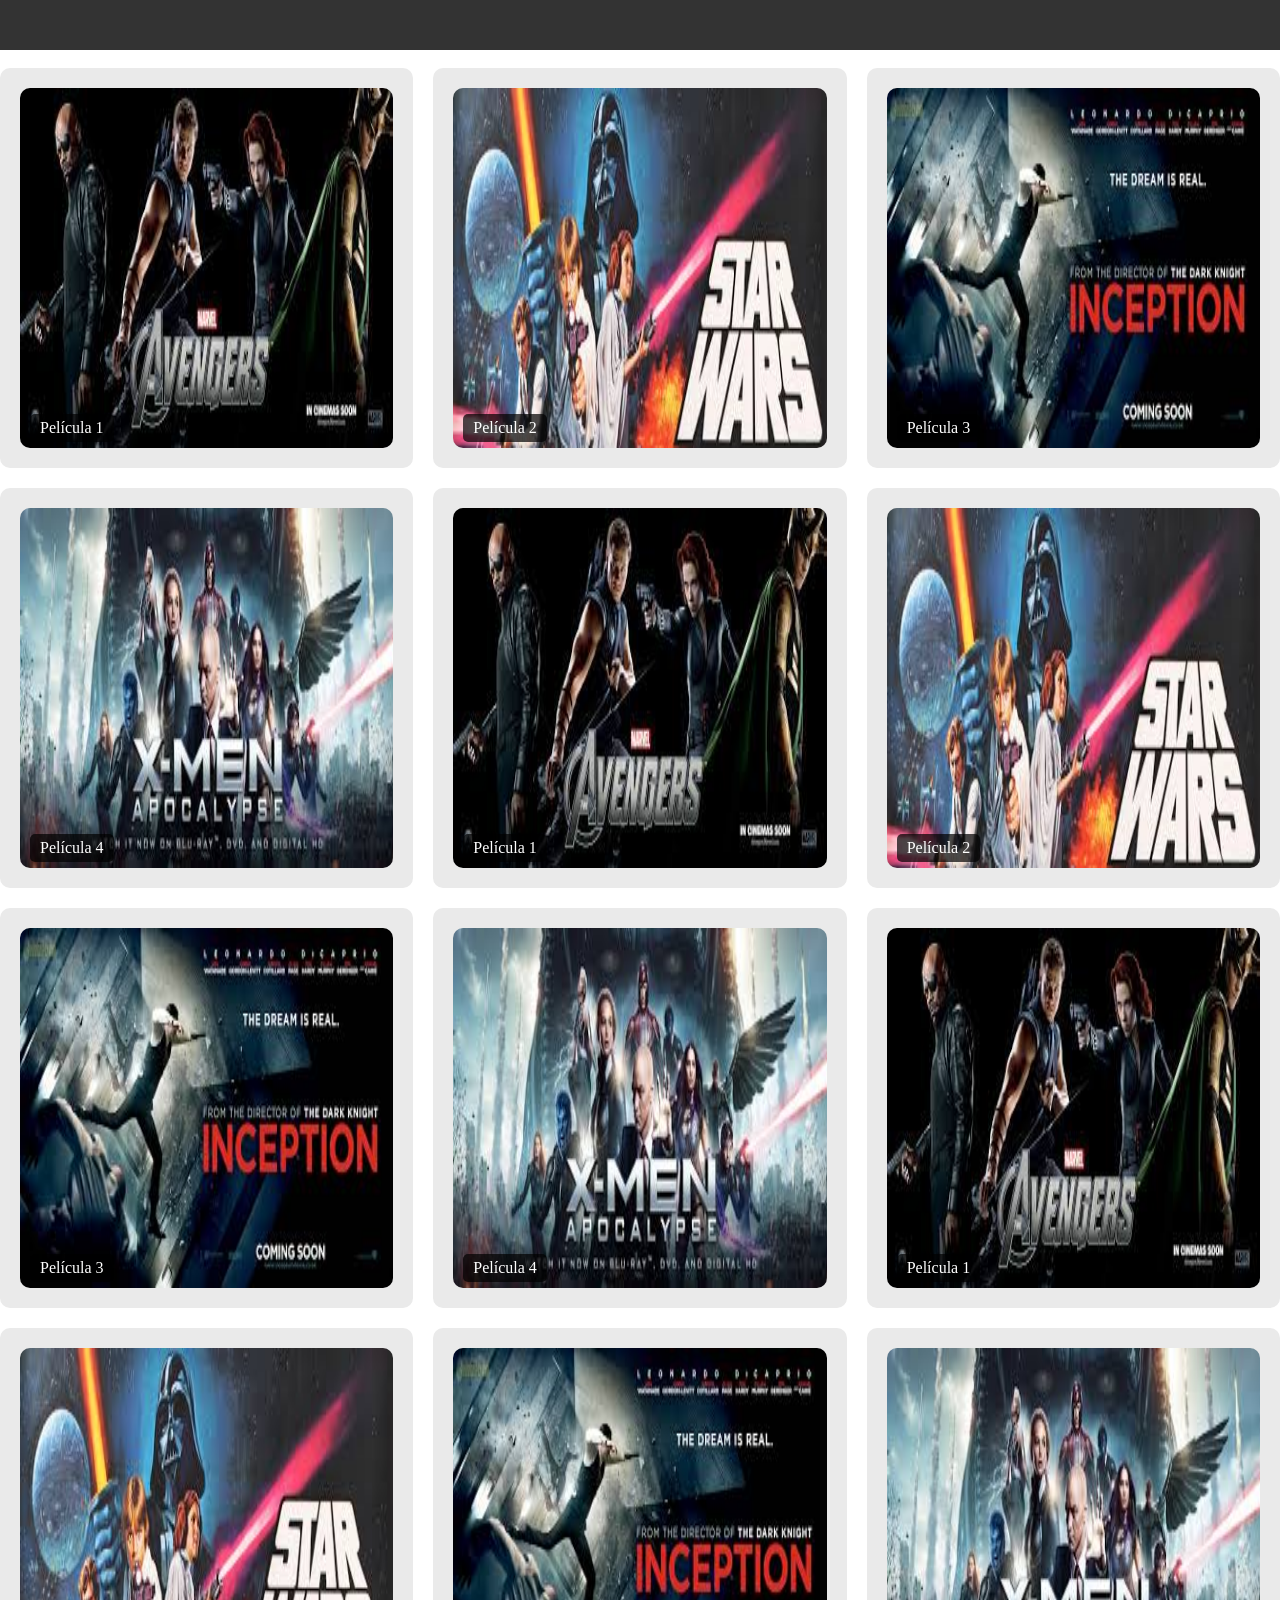
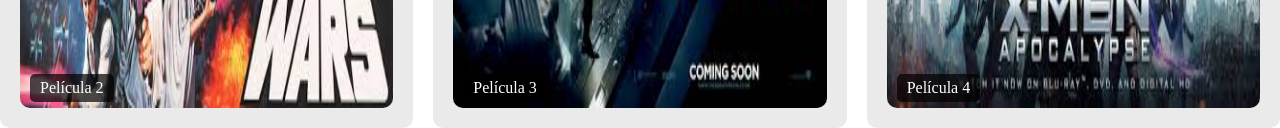
==== index.html @ b223a2f8 "Carga inicial" ====
<!DOCTYPE html>
<html>
<head>
  <link rel="stylesheet" type="text/css" href="css/styles.css">
</head>
<body>
    <!-- Barra Superior -->
    <header class="header">
        <div class="left-icon">
          <!-- Insert your left icon here -->
        </div>
        <div class="right-icon">
          <!-- Insert your right icon here -->
        </div>
    </header>

    <br>

    <div class="main">

        <!-- Contenedor de películas -->
        <div class="container">
            <!-- Película 1 -->
            <div class="box">
                <div class="card">
                    <img src="src/image1.jpg" alt="Image 1">
                    <div class="text">Película 1</div>
                </div>
            </div>
            <!-- Película 2 -->
            <div class="box">
                <div class="card">
                    <img src="src/image2.jpg" alt="Image 2">
                    <div class="text">Película 2</div>
                </div>
            </div>
            <!-- Película 3 -->
            <div class="box">
                <div class="card">
                    <img src="src/image3.jpg" alt="Image 3">
                    <div class="text">Película 3</div>
                </div>
            </div>
            <!-- Película 4 -->
            <div class="box">
                <div class="card">
                    <img src="src/image4.jpg" alt="Image 4">
                    <div class="text">Película 4</div>
                </div>
            </div>

            <!-- Película 1 -->
            <div class="box">
                <div class="card">
                    <img src="src/image1.jpg" alt="Image 1">
                    <div class="text">Película 1</div>
                </div>
            </div>
            <!-- Película 2 -->
            <div class="box">
                <div class="card">
                    <img src="src/image2.jpg" alt="Image 2">
                    <div class="text">Película 2</div>
                </div>
            </div>
            <!-- Película 3 -->
            <div class="box">
                <div class="card">
                    <img src="src/image3.jpg" alt="Image 3">
                    <div class="text">Película 3</div>
                </div>
            </div>
            <!-- Película 4 -->
            <div class="box">
                <div class="card">
                    <img src="src/image4.jpg" alt="Image 4">
                    <div class="text">Película 4</div>
                </div>
            </div>

            <!-- Película 1 -->
            <div class="box">
                <div class="card">
                    <img src="src/image1.jpg" alt="Image 1">
                    <div class="text">Película 1</div>
                </div>
            </div>
            <!-- Película 2 -->
            <div class="box">
                <div class="card">
                    <img src="src/image2.jpg" alt="Image 2">
                    <div class="text">Película 2</div>
                </div>
            </div>
            <!-- Película 3 -->
            <div class="box">
                <div class="card">
                    <img src="src/image3.jpg" alt="Image 3">
                    <div class="text">Película 3</div>
                </div>
            </div>
            <!-- Película 4 -->
            <div class="box">
                <div class="card">
                    <img src="src/image4.jpg" alt="Image 4">
                    <div class="text">Película 4</div>
                </div>
            </div>


        </div>

    </div>

</body>
</html>
---- css/styles.css ----
.container {
    display: grid;
    grid-template-columns: repeat(3, 1fr);
    grid-gap: 20px;
}

.box {
    border-radius: 10px;
    background-color: #eaeaea;
    padding: 20px;
    max-height: 360px;
    overflow: hidden;
    /*box-shadow: 0 0 10px rgba(0, 0, 0, 0.2);*/
}

.card {
    position: relative;
    }

.card img {
    width: 100%;
    height: 360px;
    object-fit: fill;
    border-radius: 10px;
}

.text {
    position: absolute;
    bottom: 10px;
    left: 10px;
    color: #fff;
    font-size: 16px;
    background-color: rgba(0, 0, 0, 0.7);
    padding: 5px 10px;
    border-radius: 5px;
}

/* Header styles */
.header {
    display: flex;
    justify-content: space-between;
    align-items: center;
    height: 50px;
    background-color: #333;
    color: #fff;
    padding: 0 20px;
    /*border-radius: 10px; */
}

body {
    margin: 0;
    padding: 0;
}
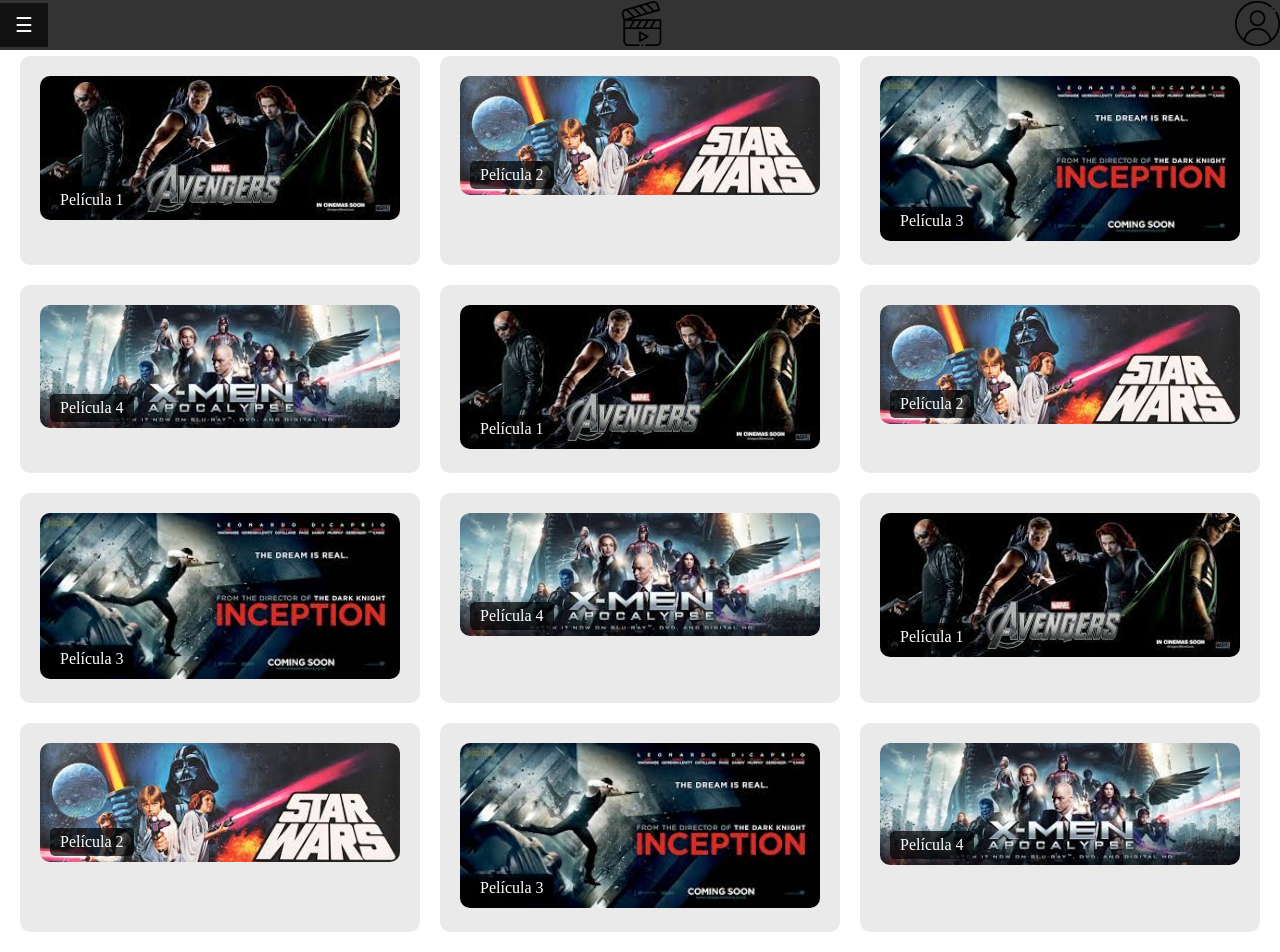
==== commit 7f6456a5: "Se agregó barra de navegación lateral, cambios en aspecto visual" ====
--- a/index.html
+++ b/index.html
@@ -1,22 +1,58 @@
 <!DOCTYPE html>
 <html>
+
+<script>
+    function openNav() {
+        document.getElementById("mySidebar").style.width = "250px";
+        document.getElementById("main").style.marginLeft = "250px";
+    }
+    function closeNav() {
+        document.getElementById("mySidebar").style.width = "0";
+        document.getElementById("main").style.marginLeft = "0";
+    }
+</script>
+
 <head>
   <link rel="stylesheet" type="text/css" href="css/styles.css">
 </head>
 <body>
     <!-- Barra Superior -->
     <header class="header">
+        <button class="openbtn" onclick="openNav()">&#9776;</button>
         <div class="left-icon">
-          <!-- Insert your left icon here -->
+          <!-- Icono izquierdo -->
+          <img src="src/icon_movie.png" height="45" alt="Menú Principal">
         </div>
         <div class="right-icon">
-          <!-- Insert your right icon here -->
+          <!-- Icono derecho -->
+          <img src="src/icon_user.png" height="45" alt="Perfil">
         </div>
     </header>
-
+    
     <br>
 
-    <div class="main">
+    <!-- Barra lateral -->
+    <div id="mySidebar" class="sidebar">
+        <a href="javascript:void(0)" class="closebtn" onclick="closeNav()">&times;</a>
+        <!-- div class="container" -->
+            <div class="menuBox">
+                <a href="index.html">Inicio</a>
+            </div>
+            <div class="menuBox">
+                <a href="#">Géneros</a>
+            </div>
+            <div class="menuBox">
+                <a href="#">Búsqueda</a>
+            </div>
+            <div class="menuBox">
+                <a href="#">Perfil</a>
+            </div>
+        <!-- /div -->
+    </div>
+    
+    <br>
+    
+    <div id="main" class="main">
 
         <!-- Contenedor de películas -->
         <div class="container">
@@ -113,4 +149,5 @@
     </div>
 
 </body>
+
 </html>
--- a/css/styles.css
+++ b/css/styles.css
@@ -13,13 +13,25 @@
     /*box-shadow: 0 0 10px rgba(0, 0, 0, 0.2);*/
 }
 
+.menuBox {
+    position: relative;
+    border-radius: 10px;
+    background-color: #333333;
+    margin: 20px;
+    /*padding: 20px; */
+    /*height: 20px; */
+    /*width: 70%; */
+    overflow: hidden;
+    /*box-shadow: 0 0 10px rgba(0, 0, 0, 0.2);*/
+}
+
 .card {
     position: relative;
     }
 
 .card img {
     width: 100%;
-    height: 360px;
+    height: 80%;
     object-fit: fill;
     border-radius: 10px;
 }
@@ -37,17 +49,100 @@
 
 /* Header styles */
 .header {
+    position: fixed;
+    top: 0;
+    left: 0;
+    width: 100%;
     display: flex;
     justify-content: space-between;
     align-items: center;
     height: 50px;
     background-color: #333;
     color: #fff;
-    padding: 0 20px;
+    padding: 0 0;
+    z-index: 1; /* Para que el header quede por debajo de la barra lateral */
     /*border-radius: 10px; */
 }
 
-body {
+/* Barra lateral */
+.sidebar {
+    height: 100%; /* 100% Full-height */
+    width: 0; /* 0 width - change this with JavaScript */
+    position: fixed; /* Stay in place */
+    z-index: 2; /* Stay on top */
+    top: 0;
+    left: 0;
+    background-color: #111; /* Black*/
+    overflow-x: hidden; /* Disable horizontal scroll */
+    padding-top: 60px; /* Place content 60px from the top */
+    transition: 0.5s; /* 0.5 second transition effect to slide in the sidebar */
+  }
+  
+  /* Estilo de barra lateral */
+  .sidebar a {
+    padding: 8px 8px 8px 32px;
+    text-decoration: none;
+    /*text-align: center; */
+    font-size: 25px;
+    color: #818181;
+    display: block;
+    transition: 0.3s;
+  }
+  
+  /* Barra lateral cambia color con el mouse */
+  .sidebar a:hover {
+    color: #f1f1f1;
+  }
+  
+  /* Posición y estilo de botones para barra lateral */
+  .sidebar .closebtn {
+    position: absolute;
+    top: 0;
+    right: 25px;
+    font-size: 36px;
+    margin-left: 50px;
+  }
+  
+  /* Abrir barra lateral */
+  .openbtn {
+    font-size: 20px;
+    cursor: pointer;
+    background-color: #111;
+    color: white;
+    padding: 10px 15px;
+    border: none;
+  }
+  
+  .openbtn:hover {
+    background-color: #444;
+  }
+
+  /* La pagina se desplaza al abrir barra de navegación */
+  #main {
+    transition: margin-left .5s; /* If you want a transition effect */
+    padding: 20px;
+  }
+  
+  /* Cambiar el tamaño del texto en barra de navegación */
+  @media screen and (max-height: 450px) {
+    .sidebar {padding-top: 15px;}
+    .sidebar a {font-size: 18px;}
+  }
+
+  /* Cambiar cantidad de columnas en función del tamaño de la pantalla */
+  @media (max-width: 1200px) {
+    .container {
+      grid-template-columns: repeat(2, 1fr);
+    }
+  }
+
+  @media (max-width: 768px) {
+    .container {
+      grid-template-columns: 1fr;
+    }
+  }
+
+  body {
     margin: 0;
     padding: 0;
-}+  }
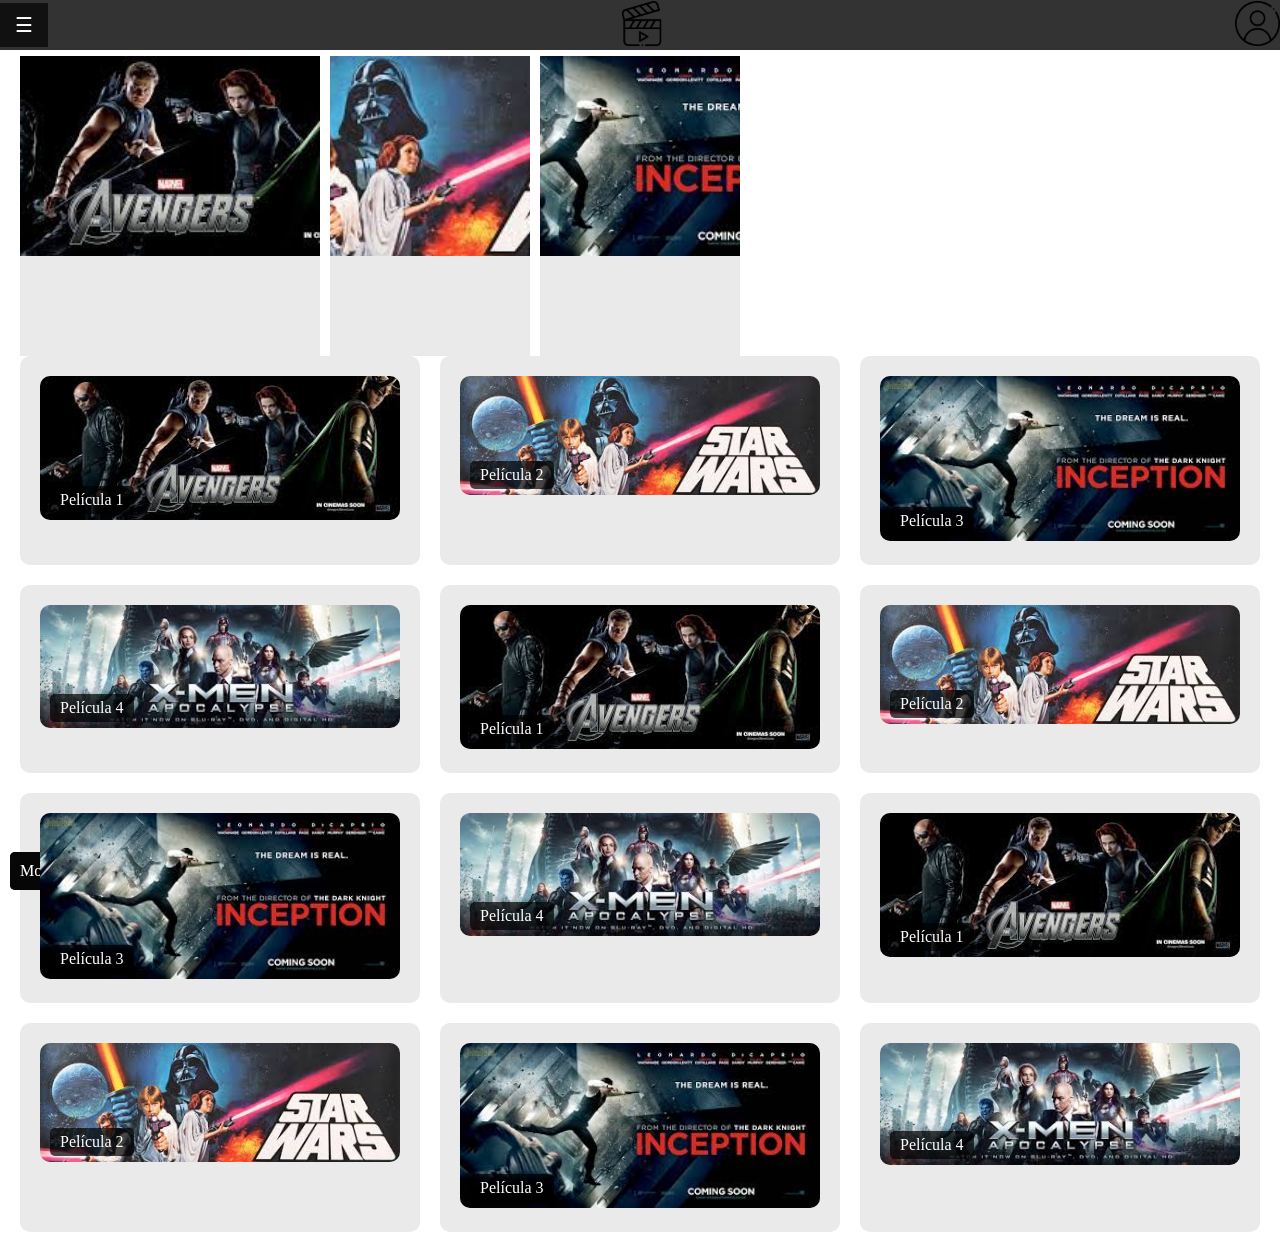
==== commit 85cd6d2c: "PopUP" ====
--- a/index.html
+++ b/index.html
@@ -1,19 +1,11 @@
 <!DOCTYPE html>
 <html>
 
-<script>
-    function openNav() {
-        document.getElementById("mySidebar").style.width = "250px";
-        document.getElementById("main").style.marginLeft = "250px";
-    }
-    function closeNav() {
-        document.getElementById("mySidebar").style.width = "0";
-        document.getElementById("main").style.marginLeft = "0";
-    }
-</script>
+<script src="js/script.js"></script>
 
 <head>
   <link rel="stylesheet" type="text/css" href="css/styles.css">
+  <title>WebCinema</title>
 </head>
 <body>
     <!-- Barra Superior -->
@@ -25,7 +17,7 @@
         </div>
         <div class="right-icon">
           <!-- Icono derecho -->
-          <img src="src/icon_user.png" height="45" alt="Perfil">
+          <img src="src/icon_user.png" height="45"  onclick="openPopup()" alt="Perfil" style="cursor: pointer;">
         </div>
     </header>
     
@@ -53,6 +45,26 @@
     <br>
     
     <div id="main" class="main">
+        <!-- Carrusel de películas -->
+        <div class="carousel-container">
+            <div class="carousel">
+              <div class="cardCarousel active">
+                <img src="src/image1.jpg" alt="Image 1">
+                <div class="text">Movie 1</div>
+              </div>
+              <div class="cardCarousel">
+                <img src="src/image2.jpg" alt="Image 2">
+                <div class="text">Movie 2</div>
+              </div>
+              <div class="cardCarousel">
+                <img src="src/image3.jpg" alt="Image 3">
+                <div class="text">Movie 3</div>
+              </div>
+              <!-- Add more cards here -->
+            </div>
+        </div>
+
+
 
         <!-- Contenedor de películas -->
         <div class="container">
@@ -147,7 +159,21 @@
         </div>
 
     </div>
+<!-- Contenodr del popup-->
+      <div class="popup" id="myPopup">
+        <div class="popup-content">
+          <span class="close" onclick="closePopup()">&#10006;</span>
+          <h3>Inicio de Sesión</h3>
+          <form action="/login" method="post">
+            <label for="username">Usuario</label><br>
+            <input type="text" id="username" class="input" required><br><br>
+            <label for="password">Contraseña</label><br>
+            <input type="password" id="password" class="input" required><br><br>
+          <button type="submit" class="button">Ingresar</button>
+        </form>
 
+        </div>
+      </div>
 </body>
 
 </html>
--- a/css/styles.css
+++ b/css/styles.css
@@ -146,3 +146,85 @@
     margin: 0;
     padding: 0;
   }
+
+
+  /* Carrusel */
+  .carousel-container {
+    width: 100%;
+    overflow-x: scroll;
+    white-space: nowrap;
+  }
+  
+  .carousel {
+    display: inline-flex;
+    transition: transform 0.3s ease-in-out;
+  }
+  
+  .cardCarousel {
+    width: 200px;
+    height: 300px;
+    background-color: #eaeaea;
+    margin-right: 10px;
+    flex-shrink: 0;
+    transition: transform 0.3s ease-in-out;
+  }
+  
+  .cardCarousel img {
+    width: 100%;
+    height: 200px;
+    object-fit: cover;
+  }
+  
+  .cardCarousel .text {
+    padding: 10px;
+  }
+  
+  .cardCarousel.active {
+    width: 300px;
+  }
+
+.popup {
+  display: none;
+  position: fixed;
+  top: 0;
+  left: 0;
+  width: 100%;
+  height: 100%;
+  background-color: rgba(0, 0, 0, 0.5);
+  z-index: 9999;
+}
+
+.popup-content {
+  position: absolute;
+  top: 50%;
+  left: 50%;
+  transform: translate(-50%, -50%);
+  background-color: #fff;
+  padding: 20px;
+  border-radius: 5px;
+  width: 300px;
+  text-align: center;
+}
+
+.close {
+  position: absolute;
+  top: 10px;
+  right: 10px;
+  font-size: 18px;
+  cursor: pointer;
+}
+
+.button {
+  color: #318aac;
+  font-size: 15px;
+  padding: 0.5em 0.5em;
+  background: rgba(0,0,0,0);
+  border: 2px solid;
+  border-color: #318aac;
+  transition: all 1s ease;
+}
+
+.button:hover {
+   background: #318aac;
+  color: #fff !important;
+}
